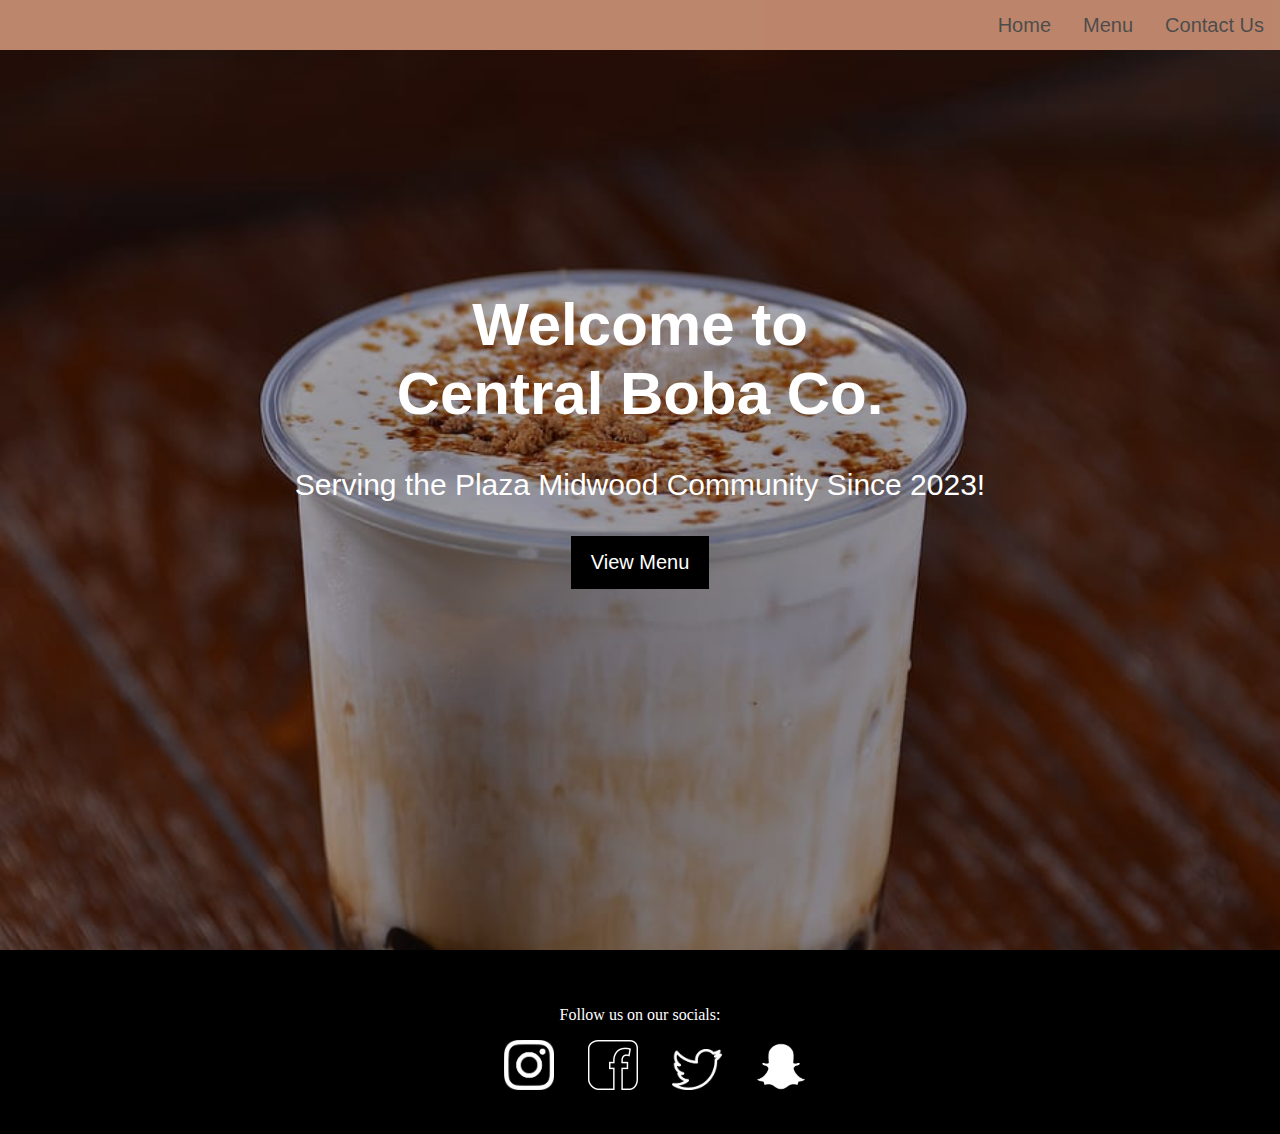
==== index.html @ 6f9fb046 "first commit" ====
<!DOCTYPE html>
<html lang="en">

<head>
  <meta charset="utf-8">
  <meta name="viewport" content="width=device-width">
  <title>Myles' Boba Shop</title>
  <link href="style.css" rel="stylesheet" type="text/css">
</head>



<!--HERO IMAGE-->

<body>

  <!--NAVIGATION BAR-->
  <header class="home-header">
    <nav>
      <ul>
        <li><a href="contact.html">Contact Us</a></li>
        <li><a href="menu.html">Menu</a></li>
        <li><a href="index.html">Home</a></li>
      </ul>
      
    </nav>
  </header>

  <!--   HERO IMAGE SECTION -->

  <main class="hero-image">


    <div class="hero-text">
      <h1>Welcome to<br>Central Boba Co.</h1>
      <p>Serving the Plaza Midwood Community Since 2023!</p>
      <a href="menu.html" class="button">View Menu</a>
    </div>
  </main>



  <!--FOOTER SECTION-->

  <footer class="home-footer">
    <div class="social-description">
      <p>Follow us on our socials:</p>
    </div>

    <div class="social-links">
      <a href="https://www.instagram.com/" target="_blank"><img src="instagram_logo2.png" width="50" height="50"
          alt="ig logo" class="pr-4"></a>

      <a href="https://www.facebook.com/" target="_blank"><img src="facebook_logo.png" width="50" height="50"
          alt="facebook logo" class="pr-4"></a>

      <a href="https://www.twitter.com/" target="_blank"><img src="twitter_logo.png" width="50" height="41"
          alt="twitter logo" class="pr-4"></a>

      <a href="https://www.snapchat.com/" target="_blank"><img src="snap_logo5.png" width="50" height="47"
          alt="snapchat logo" class="pr-4"></a>
    </div>
  </footer>
</body>

</html>
---- style.css ----
body {
  height: 100%;
  width: 100%;
  margin: 0;
  padding: 0;
   box-sizing: border-box;
}



.home-header {
  display: block;
  margin-bottom: 0px;
  font-size: 20px;

}


header {
  display: block;
  margin-bottom: 20px;
  font-family: sans-serif;
}


/*STYLING FOR NAVIGATION BAR*/
/*targets nav bar links*/
ul {
  list-style-type: none;
  margin: 0;
  padding: 0;
  overflow: hidden;
  background-color: sienna;
  height:50px;
  text-align: center;
  opacity: 70%;
}
/*floats links to the right side of the page*/
li {
  float: right;
}
/*this line targets the nav bar links*/
li a {
  display: block;
  color: black;
  text-align: center;
  padding: 14px 16px;
  text-decoration: none;
  
}
/*changes background color to pink when you hover over the link*/
li a:hover {
  background-color: floralwhite;
}




/* HOME PAGE STYLING */

/*STYLING FOR HERO IMAGE*/

html, body {
  height: 100%;
  width: 100%;
}

.hero-image {
background-image:linear-gradient(rgba(0, 0, 0, 0.3), rgba(0, 0, 0, 0.3)), url("bobahero.jpeg");
height: 100%;
background-position: center;
background-size: cover;
}

.hero-text {
  text-align: center;
  color: white;
  font-size: 30px;
  padding: 200px;
  font-family: sans-serif;
  
}
  .button {
        background-color: black;
        border: none;
        color: white;
        padding: 15px 20px;
        text-align: center;
        text-decoration: none;
        display: inline-block;
        font-size: 20px;
        margin: 4px 2px;
        cursor: pointer;
}

button:hover {
  background-color: black;
  color: sienna;
}

/*STYLING FOR FOOTER*/
.social-description {
  color:white;
}

footer {
  position: absolute;
  left: 0;
  right: 0;
  text-align: center;
  align-content: center;
  background-color: black;
  padding: 40px;
  margin-top: 0px;
  margin-bottom: auto;
}


/*styles links to social media in footer*/
.pr-4 {
  padding-left: 30px;
  text-align: center;
  
  
  
}


/*STYLING FOR CONTACT PAGE*/

.contact-body {
  background-image:linear-gradient(rgba(0, 0, 0, 0.3), rgba(0, 0, 0, 0.3)), url("contactpagebackground.jpeg");
}

input[type=text], select, textarea {
  width: 100%; 
  height: 100%;
  padding: 12px; 
  border: 1px solid #ccc; 
  border-radius: 4px; 
  box-sizing: border-box; 
  margin-top: 6px; 
  margin-bottom: 40px; 
  resize: vertical /* Allow the user to vertically resize the textarea (not horizontally) */
}

/*styling for button on contact form */
input[type=submit] {
  background-color: black;
  color: white;
  padding: 12px 20px;
  border: none;
  border-radius: 4px;
  cursor: pointer;
}

/* when hovering over button the words turn pink */
input[type=submit]:hover {
  background-color: pink;
}

/*styling for the container the contact form is in */
.container {
  margin-top: 60px;
  border-radius: 10px;
  background-color:floralwhite;
  padding: 20px;
  width: 50%;
  justify-content: center;
  margin-left: 22%;
  margin-bottom: 80px;
}

.contact-body {
  text-align: center;
  color: white;
  font-size: 20px;
}


/*STYLING FOR MENU PAGE*/
/* places menu photos ina grid */
.grid-container {
  box-sizing: border-box;
  display: grid;
  gap: 60px;
  grid-template-columns: auto auto auto auto;
  grid-template-rows: auto auto;
  align-content: space-between;
  text-align: center;
  margin-bottom: 80px;
  /*center items in the center of the page*/
  
}

.menu-main {
  background-color: floralwhite;
}

.menu-title {
  text-align: center;
  font-size: 25px;
}









/* Responsive design for mobile  */
@media only screen and (max-width: 768px) {
  
  header {
  display: block;
  margin-bottom: 20px;
  font-family: sans-serif;
  
  } 

  footer {
  position: absolute;
  left: 0;
  right: 0;
  text-align: center;
  align-content: center;
  background-color: black;
  padding: 40px;
  margin-top: 0px;
  margin-bottom: auto;
}

.grid-container {
  box-sizing: border-box;
  display: grid;
  gap: 10px;
  grid-template-columns: 1fr;
  grid-template-rows: 1fr;
  align-content: center;
  text-align: center;
  margin-bottom: 80px;
}
  /*center items in the center of the page*/

.home-header {
  display: block;
  margin-bottom: 0px;
  font-size: 20px;
}
  
.hero-image {
background-image:linear-gradient(rgba(0, 0, 0, 0.3), rgba(0, 0, 0, 0.3)), url("bobahero.jpeg");
height: 100%;
background-position: center;
background-size: cover;
}

.hero-text {
  text-align: center;
  color: white;
  font-size: 20px;
  padding: 60px;
  font-family: sans-serif;
  
}

button {
  background-color: black;
  border-radius: 7px;
  color: floralwhite;
  padding: 15px 20px;
  text-align: center;
  text-decoration: none;
  display: inline-block;
  font-size: 15px;
  cursor: pointer;
}

button:hover {
  background-color: black;
  color: sienna;
}
}
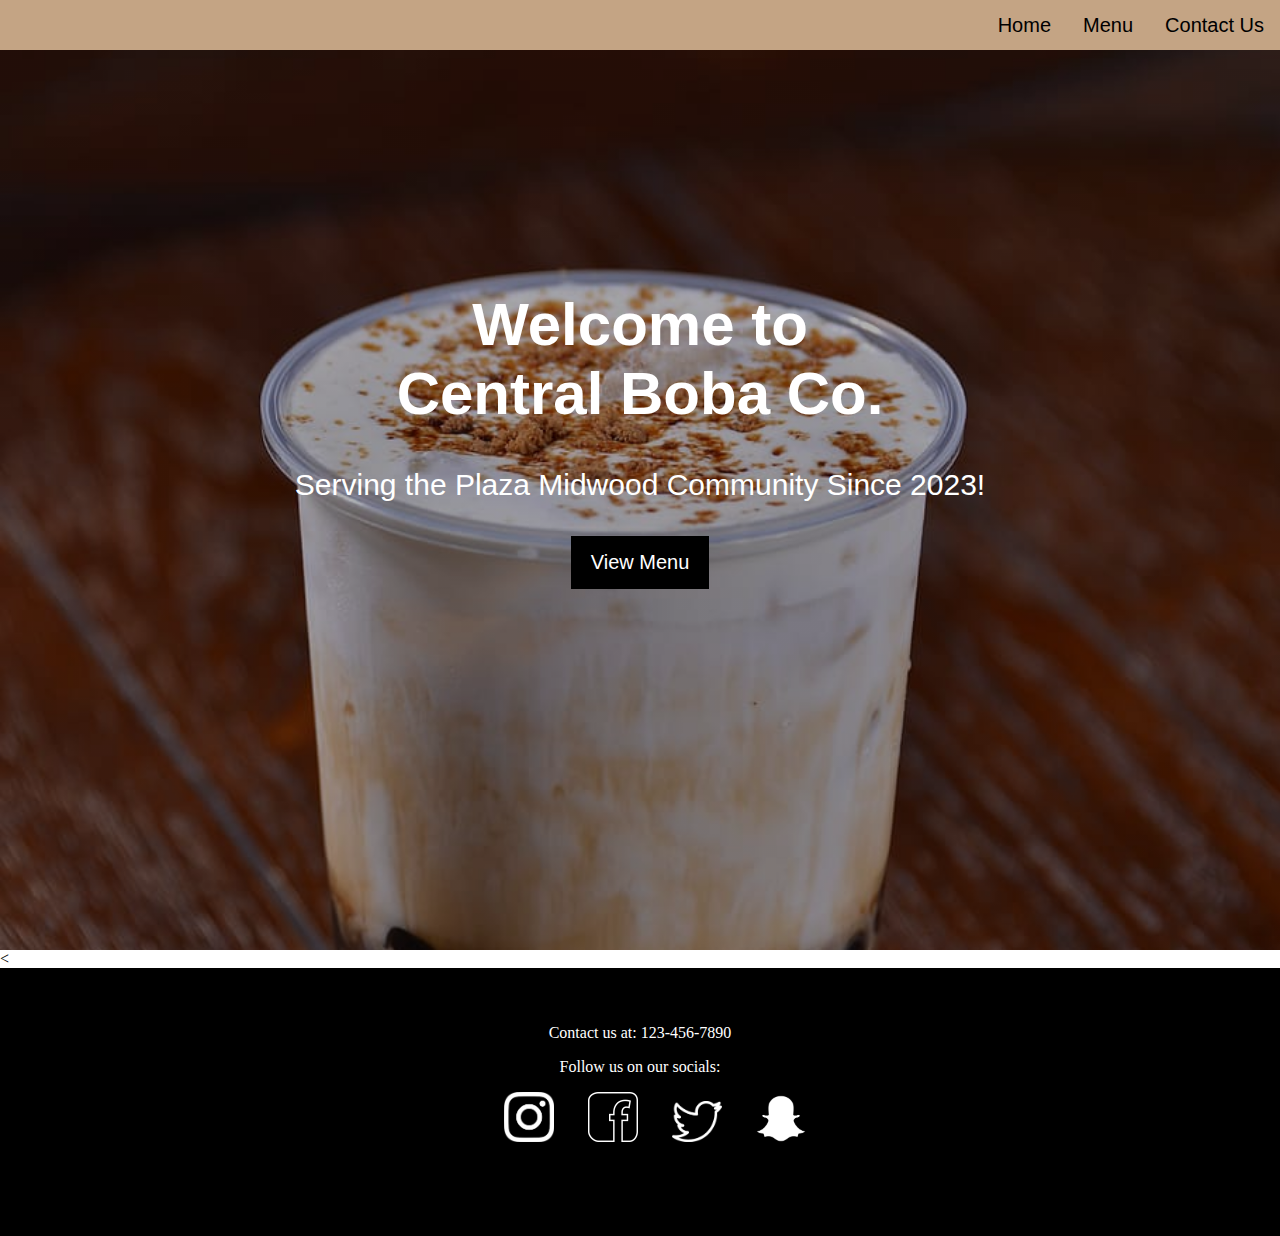
==== commit 8c8e8fd0: "updated nav bar and footer" ====
--- a/index.html
+++ b/index.html
@@ -4,7 +4,7 @@
 <head>
   <meta charset="utf-8">
   <meta name="viewport" content="width=device-width">
-  <title>Myles' Boba Shop</title>
+  <title>Central Boba Co.</title>
   <link href="style.css" rel="stylesheet" type="text/css">
 </head>
 
@@ -13,17 +13,16 @@
 <!--HERO IMAGE-->
 
 <body>
-
   <!--NAVIGATION BAR-->
-  <header class="home-header">
+    
     <nav>
+  
       <ul>
         <li><a href="contact.html">Contact Us</a></li>
         <li><a href="menu.html">Menu</a></li>
         <li><a href="index.html">Home</a></li>
       </ul>
-      
-    </nav>
+   </nav>
   </header>
 
   <!--   HERO IMAGE SECTION -->
@@ -42,8 +41,9 @@
 
   <!--FOOTER SECTION-->
 
-  <footer class="home-footer">
+  < <footer>
     <div class="social-description">
+      <p>Contact us at: 123-456-7890</p>
       <p>Follow us on our socials:</p>
     </div>
 
@@ -60,6 +60,8 @@
       <a href="https://www.snapchat.com/" target="_blank"><img src="snap_logo5.png" width="50" height="47"
           alt="snapchat logo" class="pr-4"></a>
     </div>
+
+    <p>Copyright © 2023</p>
   </footer>
 </body>
 
--- a/style.css
+++ b/style.css
@@ -6,20 +6,10 @@
    box-sizing: border-box;
 }
 
-
-
-.home-header {
-  display: block;
-  margin-bottom: 0px;
-  font-size: 20px;
-
-}
-
-
-header {
-  display: block;
-  margin-bottom: 20px;
-  font-family: sans-serif;
+nav {
+  display: block;
+  font-family: sans-serif;
+  
 }
 
 
@@ -30,10 +20,11 @@
   margin: 0;
   padding: 0;
   overflow: hidden;
-  background-color: sienna;
+  background-color: #C4A484;
   height:50px;
   text-align: center;
-  opacity: 70%;
+  font-size: 20px;
+  padding-bottom: 0px;
 }
 /*floats links to the right side of the page*/
 li {
@@ -167,7 +158,7 @@
   padding: 20px;
   width: 50%;
   justify-content: center;
-  margin-left: 22%;
+  margin-left: 25%;
   margin-bottom: 80px;
 }
 
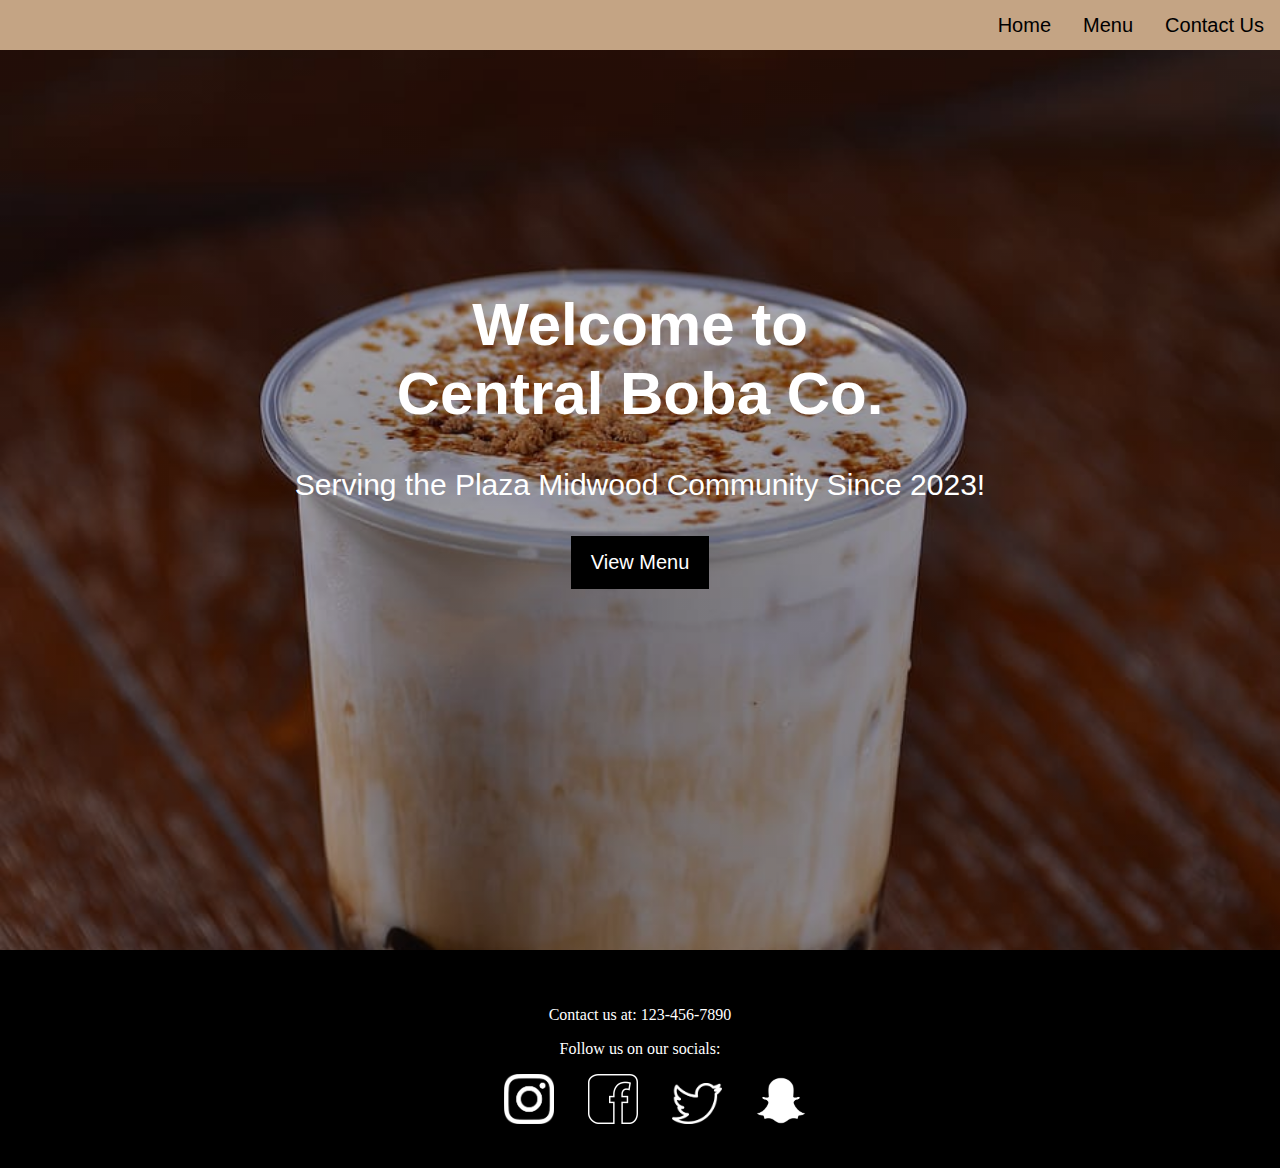
==== commit ce283159: "modified footer" ====
--- a/index.html
+++ b/index.html
@@ -41,7 +41,7 @@
 
   <!--FOOTER SECTION-->
 
-  < <footer>
+ <footer>
     <div class="social-description">
       <p>Contact us at: 123-456-7890</p>
       <p>Follow us on our socials:</p>
@@ -60,8 +60,7 @@
       <a href="https://www.snapchat.com/" target="_blank"><img src="snap_logo5.png" width="50" height="47"
           alt="snapchat logo" class="pr-4"></a>
     </div>
-
-    <p>Copyright © 2023</p>
+    
   </footer>
 </body>
 
--- a/style.css
+++ b/style.css
@@ -203,7 +203,7 @@
 
 /* Responsive design for mobile  */
 @media only screen and (max-width: 768px) {
-  
+
   header {
   display: block;
   margin-bottom: 20px;
